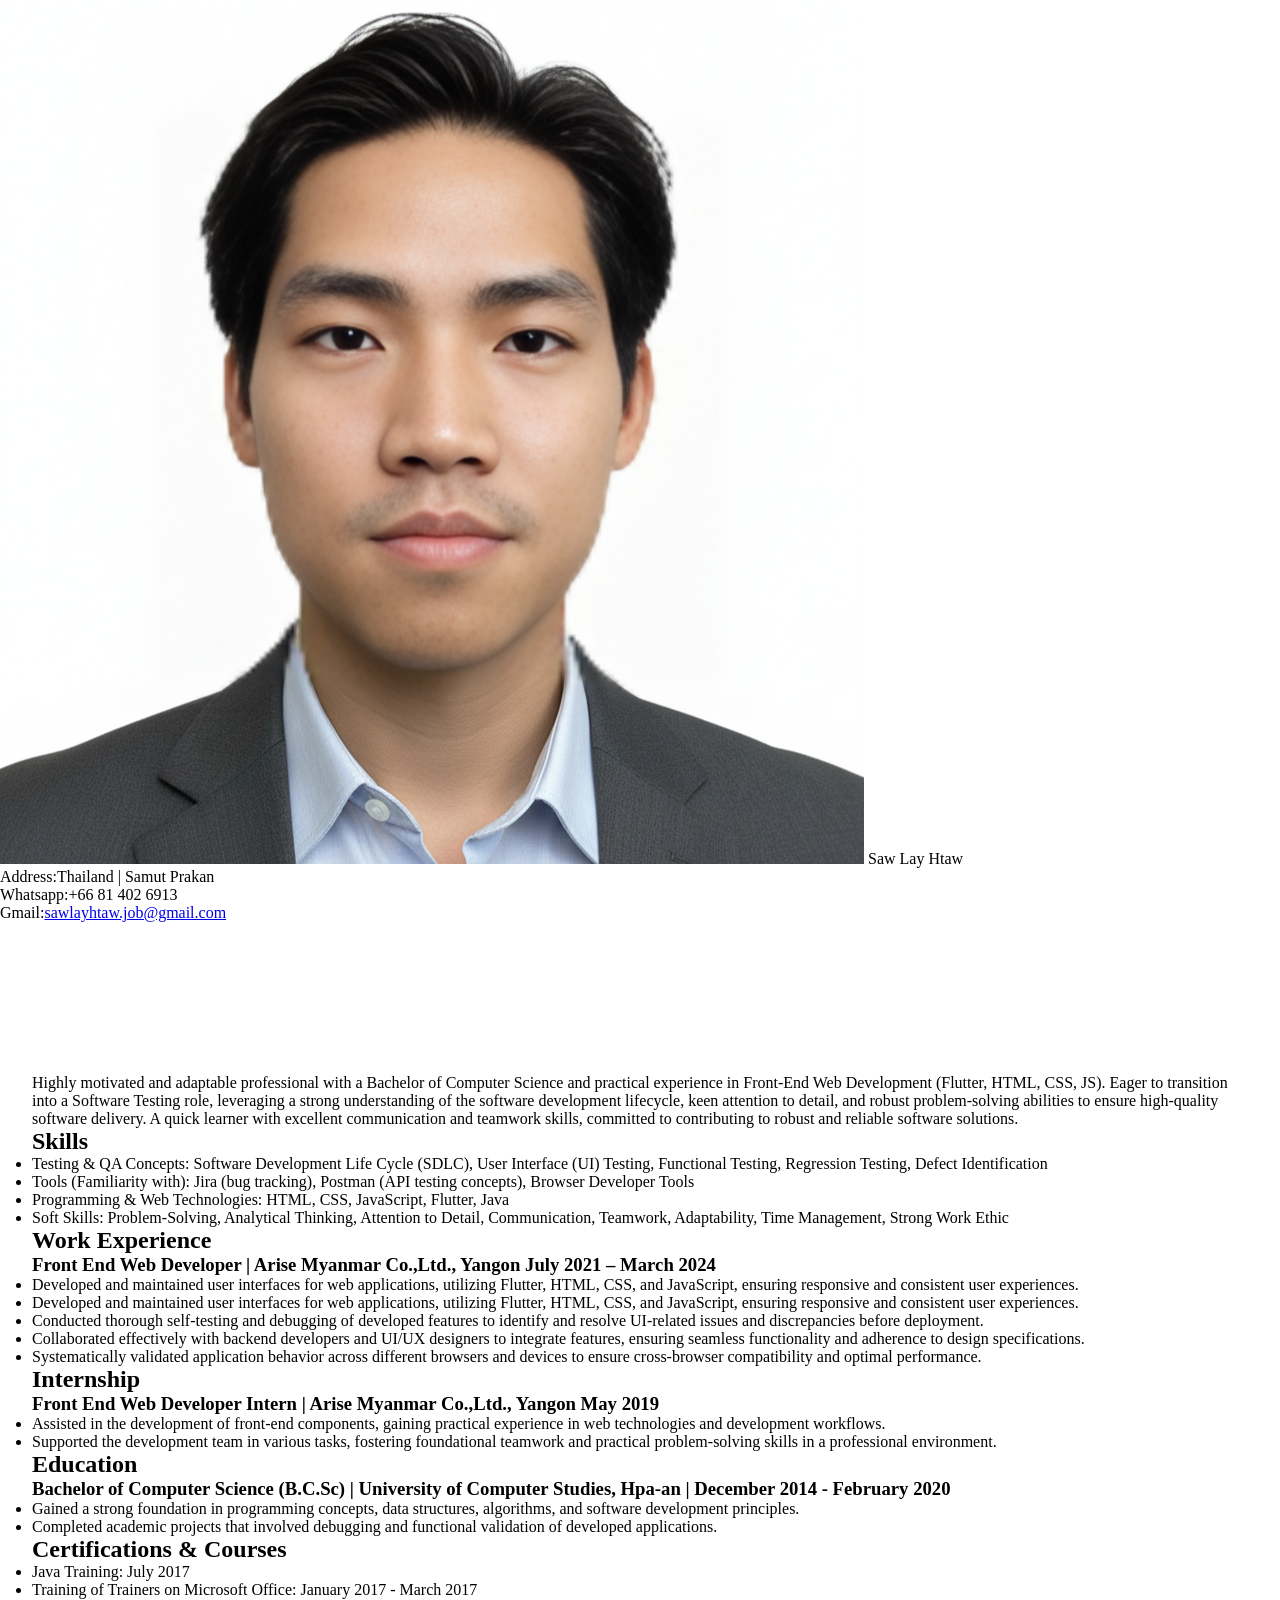
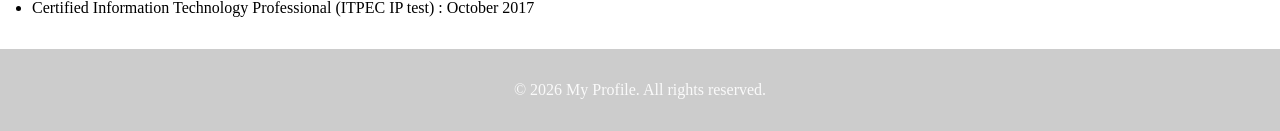
==== index.html @ 59ab5994 "ori commit" ====
<!DOCTYPE html>
<html lang="en">
<head>
    <meta charset="UTF-8">
    <meta name="viewport" content="width=device-width, initial-scale=1.0">
    <title>I'm Saw Lay Htaw</title>
    <!-- Link to external CSS file -->
    <link rel="stylesheet" href="styles.css">
</head>
<body>
    <header>
        <div>
            <img src="images/sawlayhtaw.png" alt="Saw Lay Htaw" class="img_profile">
            <label>
                <span class="my_name">Saw Lay Htaw</span>
                <ul>
                    <li>Address<span>:</span>Thailand | Samut Prakan</li>
                    <li>Whatsapp<span>:</span>+66 81 402 6913</li>
                    <li>Gmail<span>:</span><a href="sawlayhtaw.job@gmail.com?subject=Website%20Inquiry" class="nav-email">sawlayhtaw.job@gmail.com</a></li>
                </ul>
            </label>
        </div>
    </header>

    <main>
        <section id="Summary">
            <h2></h2>
            <P>Highly motivated and adaptable professional with a Bachelor of Computer Science and practical experience in Front-End Web Development (Flutter, HTML, CSS, JS). Eager to transition into a Software Testing role, leveraging a strong understanding of the software development lifecycle, keen attention to detail, and robust problem-solving abilities to ensure high-quality software delivery. A quick learner with excellent communication and teamwork skills, committed to contributing to robust and reliable software solutions. </P>
        </section>
        <section id="Skills">
            <h2>Skills</h2>
            <ul>
                <li>Testing & QA Concepts: Software Development Life Cycle (SDLC), User Interface (UI) Testing, Functional Testing, Regression Testing, Defect Identification</li>
                <li>Tools (Familiarity with): Jira (bug tracking), Postman (API testing concepts), Browser Developer Tools</li>
                <li>Programming & Web Technologies: HTML, CSS, JavaScript, Flutter, Java</li>
                <li>Soft Skills: Problem-Solving, Analytical Thinking, Attention to Detail, Communication, Teamwork, Adaptability, Time Management, Strong Work Ethic</li>
            </ul>
        </section>
        <section id="WorkExperience">
            <h2>Work Experience</h2>
            <h3>Front End Web Developer | Arise Myanmar Co.,Ltd., Yangon July 2021 – March 2024</h3>
            <ul>
                <li>Developed and maintained user interfaces for web applications, utilizing Flutter, HTML, CSS, and JavaScript, ensuring responsive and consistent user experiences.</li>
                <li>Developed and maintained user interfaces for web applications, utilizing Flutter, HTML, CSS, and JavaScript, ensuring responsive and consistent user experiences.</li>
                <li>Conducted thorough self-testing and debugging of developed features to identify and resolve UI-related issues and discrepancies before deployment.</li>
                <li>Collaborated effectively with backend developers and UI/UX designers to integrate features, ensuring seamless functionality and adherence to design specifications.</li>
                <li>Systematically validated application behavior across different browsers and devices to ensure cross-browser compatibility and optimal performance.</li>
            </ul>
        </section>
        <section id="Internship">
            <h2>Internship</h2>
            <h3>Front End Web Developer Intern | Arise Myanmar Co.,Ltd., Yangon May 2019</h3>
            <ul>
                <li>Assisted in the development of front-end components, gaining practical experience in web technologies and development workflows.</li>
                <li>Supported the development team in various tasks, fostering foundational teamwork and practical problem-solving skills in a professional environment.</li>
            </ul>
        </section>
        <section id="Education">
            <h2>Education</h2>
            <h3>Bachelor of Computer Science (B.C.Sc) | University of Computer Studies, Hpa-an | December 2014 - February 2020</h3>
            <ul>
                <li>Gained a strong foundation in programming concepts, data structures, algorithms, and software development principles.</li>
                <li>Completed academic projects that involved debugging and functional validation of developed applications.</li>
            </ul>
        </section>
        <section id="CertificationsandCourses">
            <h2>Certifications & Courses</h2>
            <ul>
                <li>Java Training: July 2017</li>
                <li>Training of Trainers on Microsoft Office: January 2017 - March 2017</li>
                <li>Certified Information Technology Professional (ITPEC IP test) : October 2017</li>
            </ul>
        </section>
    </main>

    <footer>
        <p>&copy; 2026 My Profile. All rights reserved.</p>
    </footer>
</body>
</html>
---- styles.css ----
/* Reset and base styles */
* {
    margin: 0;
    padding: 0;
    box-sizing: border-box;
}


/* Header styles */

header h1 {
    text-align: center;
    color: #4a5568;
    margin-bottom: 1rem;
    font-size: 2rem;
}


/* Main content */
main {
    margin-top: 120px;
    padding: 2rem;
}


/* Footer */
footer {
    text-align: center;
    padding: 2rem;
    color: rgba(255, 255, 255, 0.9);
    background: rgba(0, 0, 0, 0.2);
}

/* Responsive design */
@media (max-width: 768px) {

    main {
        margin-top: 160px;
        padding: 1rem;
    }
}
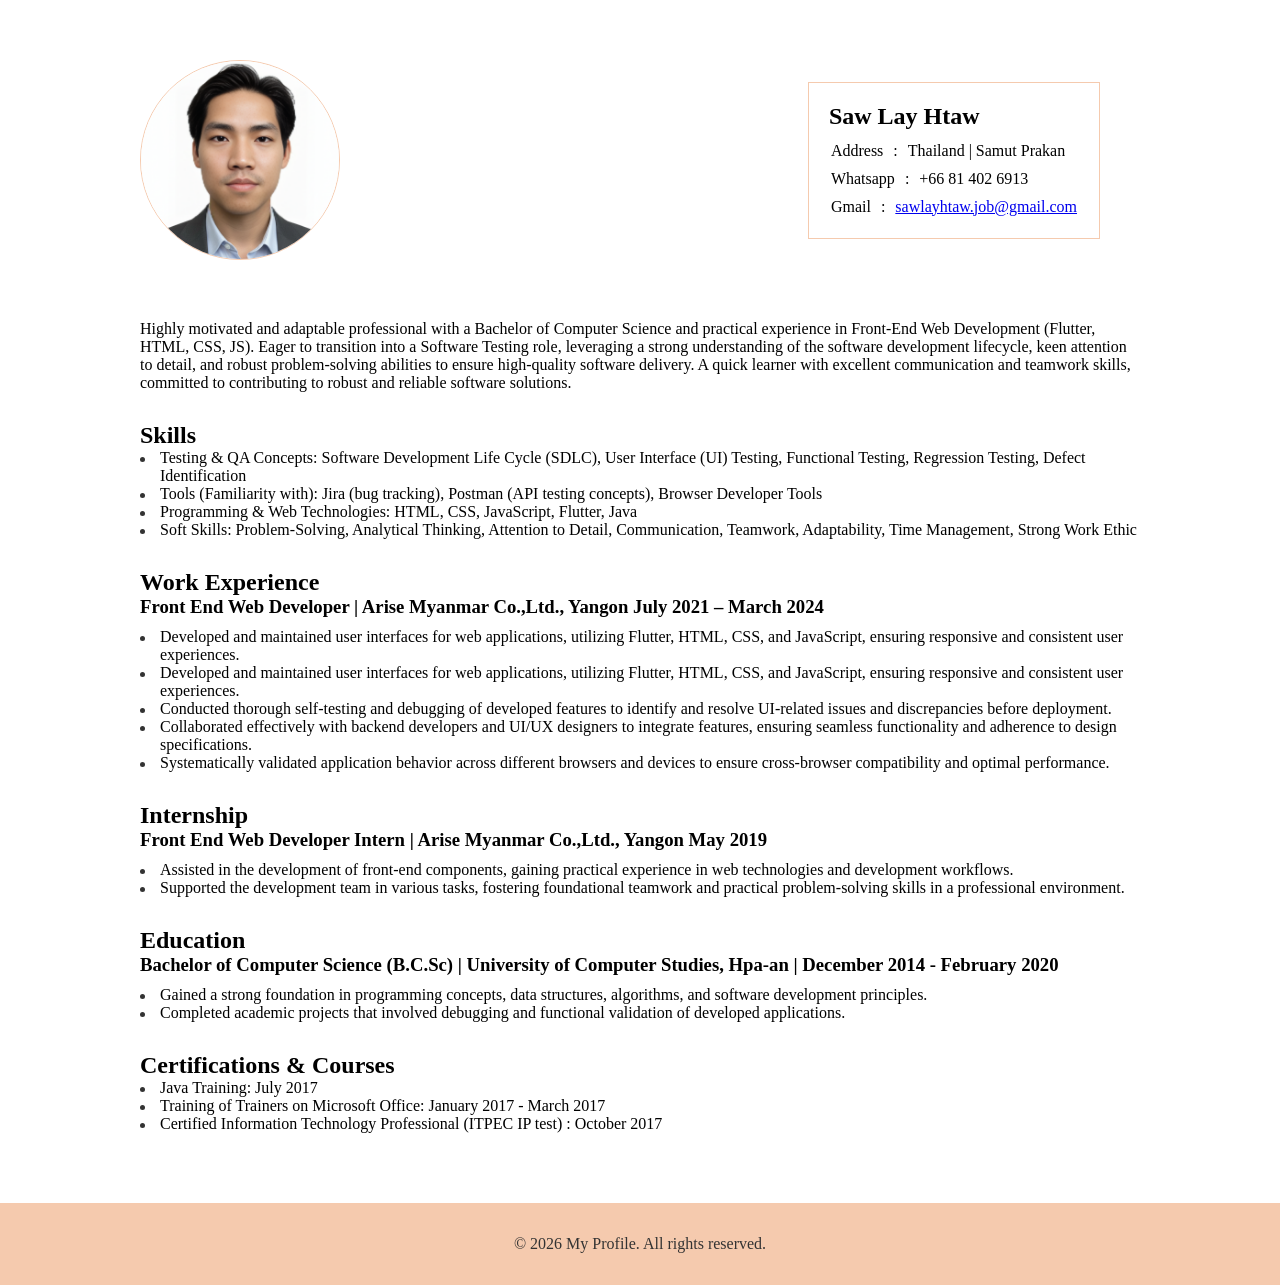
==== commit 52bde10b: "add css to version 1.1.3" ====
--- a/index.html
+++ b/index.html
@@ -13,11 +13,23 @@
             <img src="images/sawlayhtaw.png" alt="Saw Lay Htaw" class="img_profile">
             <label>
                 <span class="my_name">Saw Lay Htaw</span>
-                <ul>
-                    <li>Address<span>:</span>Thailand | Samut Prakan</li>
-                    <li>Whatsapp<span>:</span>+66 81 402 6913</li>
-                    <li>Gmail<span>:</span><a href="sawlayhtaw.job@gmail.com?subject=Website%20Inquiry" class="nav-email">sawlayhtaw.job@gmail.com</a></li>
-                </ul>
+                <table>
+                    <tr>
+                        <td>Address</td>
+                        <td>:</td>
+                        <td>Thailand | Samut Prakan</td>
+                    </tr>
+                    <tr>
+                        <td>Whatsapp</td>
+                        <td>:</td>
+                        <td>+66 81 402 6913</td>
+                    </tr>
+                    <tr>
+                        <td>Gmail</td>
+                        <td>:</td>
+                        <td><a href="sawlayhtaw.job@gmail.com?subject=Website%20Inquiry" class="nav-email">sawlayhtaw.job@gmail.com</a></td>
+                    </tr>
+                </table>
             </label>
         </div>
     </header>
--- a/styles.css
+++ b/styles.css
@@ -4,10 +4,46 @@
     padding: 0;
     box-sizing: border-box;
 }
-
+body {
+    position: relative;
+    width: 100%;
+    display: flex;
+    flex-direction: column;
+    justify-content: center;
+    align-items: center;
+}
+body::before {
+    content: '';
+    position: absolute;
+    top: 0;
+    left: 0;
+    width: 100%;
+    clip-path: polygon(0 0,100% 0,0 100%);
+    background: linear-gradient(45deg,#aeabab);
+    height: 228px;
+    z-index: -1;
+}
+body::after {
+    content: '';
+    position: absolute;
+    top: 0;
+    right: 0;
+    width: 100%;
+    clip-path: polygon(-60px 0,100% 0,100% 100%);
+    background: linear-gradient(45deg,#f5caae);
+    height: 180px;
+    z-index: -1;
+}
 
 /* Header styles */
 
+header,main {
+    width: 100%;
+    max-width: 1080px;
+}
+header {
+    padding: 40px;
+}
 header h1 {
     text-align: center;
     color: #4a5568;
@@ -15,27 +51,78 @@
     font-size: 2rem;
 }
 
-
-/* Main content */
-main {
-    margin-top: 120px;
-    padding: 2rem;
+header label {
+    display: block;
+    border: 1.5px solid #f5caae;
+    padding: 20px;
+    margin-right: 40px;
+    background: #fff;
+}
+header div {
+    display: flex;
+    align-items: center;
+    justify-content: space-between;
+    flex-wrap: wrap;
 }
 
+.img_profile {
+    width: 200px;
+    border-radius: 100%;
+    border: 1px solid #f5caae;
+    margin: 20px 20px 20px 0;
+}
+.my_name {
+    font-size: 1.5rem;
+    font-weight: bold;
+}
+h3 {
+    margin-bottom: 10px;
+}
+
+/* main content */
+main {
+    padding: 0 40px 40px;
+}
+section {
+    margin-bottom: 30px;
+}
+ul li {
+    list-style: none;
+    padding-left: 20px;
+    position: relative;
+}
+ul li:before {
+    content: '';
+    position: absolute;
+    background: #333;
+    width: 5px;
+    height: 5px;
+    left: 0;
+    border-radius: 100%;
+    top: 0.5em;
+}
+table tr {
+    margin-top: 10px;
+    display: flex;
+}
+tr td:nth-child(2) {
+    margin: 0 10px 0;
+    display: block;
+}
 
 /* Footer */
 footer {
+    width: 100%;
     text-align: center;
     padding: 2rem;
-    color: rgba(255, 255, 255, 0.9);
-    background: rgba(0, 0, 0, 0.2);
+    color: #333;
+    background: #f5caae;
 }
 
 /* Responsive design */
 @media (max-width: 768px) {
 
     main {
-        margin-top: 160px;
         padding: 1rem;
     }
 }
